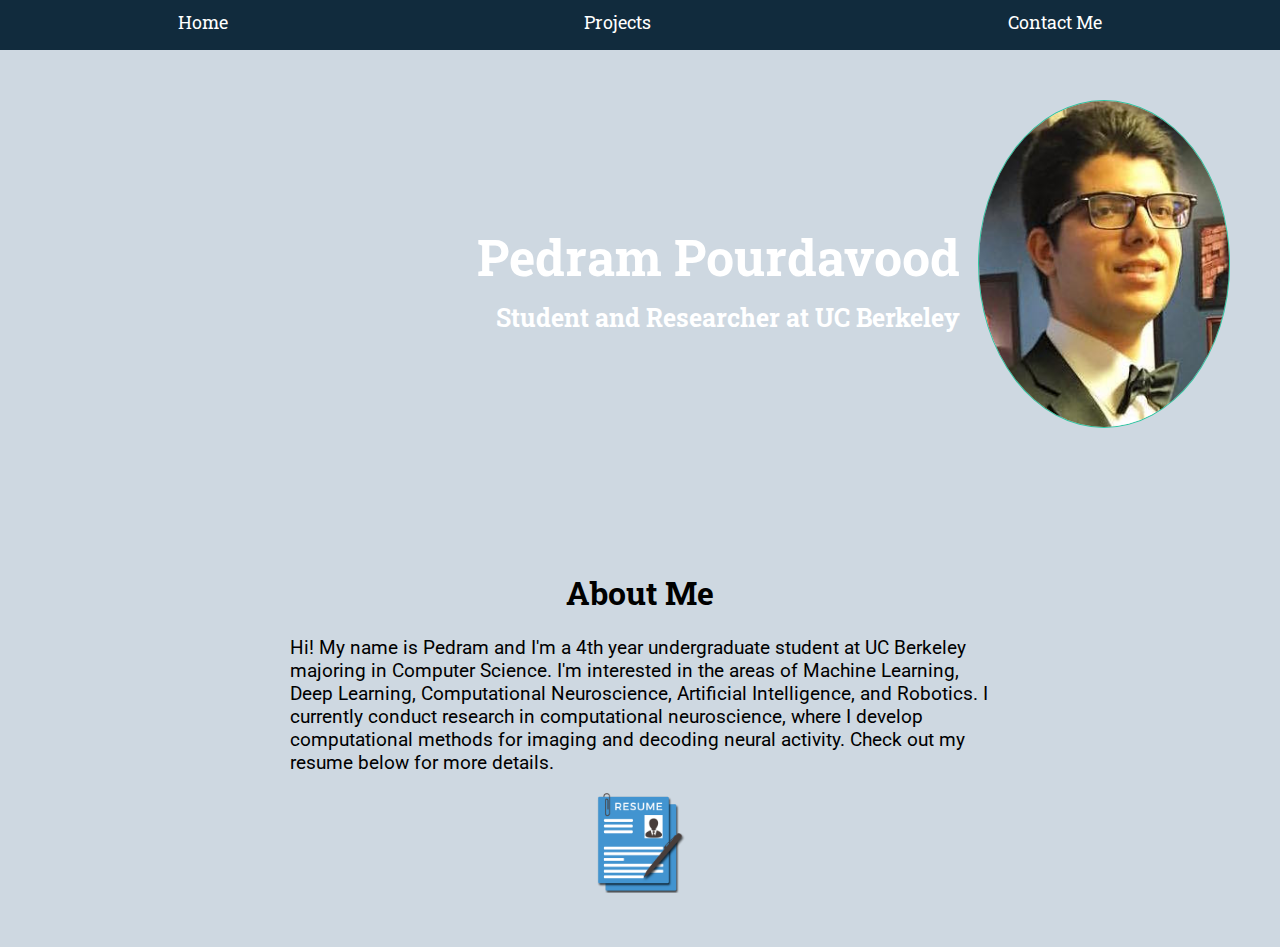
==== index.html @ 180e0344 "initial commit" ====
<!DOCTYPE html>
<html>
	<head>
		<link rel="stylesheet" type="text/css" href="assets/css/home_style.css">
		<meta name="viewport" content="width=device-width, initial-scale=1.0">
		<meta charset="utf-8">
		<link href="https://fonts.googleapis.com/css?family=Roboto|Roboto+Slab&display=swap" rel="stylesheet">
	</head>
	<body>

	<header>
		<a class="nav-element" href="index.html">Home</a>
		<a class="nav-element" href="projects.html">Projects</a>
		<a class="nav-element" href="contact-me.html">Contact Me</a>
	</header>

	<div class="image-banner">
		<img id="profile_pic" src="assets/images/profile3.jpg">
		<h1 class="name"> Pedram Pourdavood </h1>
		<h2 id="title"> Student and Researcher at UC Berkeley </h2>
	</div>

	<div class="content">
		<h1>About Me</h1>
		<p> Hi! My name is Pedram and I'm a 4th year undergraduate student at UC Berkeley majoring in Computer Science.
			I'm interested in the areas of Machine Learning, Deep Learning, Computational Neuroscience, Artificial Intelligence,
			and Robotics. I currently conduct research in computational neuroscience, where I develop computational methods
			for imaging and decoding neural activity. Check out my resume below for more details. </p>
		<a href="resume.pdf" target="_blank"><img class="resume" src="assets/images/resume_icon.png"></a>
	</div>

	</body>
</html>
---- assets/css/home_style.css ----
body {
    margin: 0;
    padding: 0;
    background-color: #ced8e1;
}

header {
    width: 100%;
    height: 50px;
    background: #112b3d;
    position: fixed;
    display: flex;
    flex-direction: row;
    justify-content: space-around;
    z-index: 1;
}

.nav-element {
    padding: 10px;
    color: white;
    font-size: 18px;
    cursor: pointer;
    text-decoration: none;
    font-family: 'Roboto Slab', serif;
}

.nav-element:hover {
    color: #2cc7a0;
}

.image-banner{
    background-image: url('../images/banner.jpg');
    background-size: cover;
    width: 100%;
    height: 550px;
}

.content{
    width: 700px;
    margin-right: auto;
    margin-left: auto;
    text-align: center;
    margin-bottom: 50px;
}

.content p {
    font-family: 'Roboto', sans-serif;
    font-size: 19px;
    text-align: left;
}

.content h1 {
    font-family: 'Roboto Slab', serif;
}

#profile_pic {
    width: 250px;
    position: absolute;
    top: 100px;
    right: 50px;
    z-index: 0;
    border-radius: 50%;
    overflow: hidden;
    border: 1px solid #2cc7a0;
}

#profile_pic:hover {
    border: 2px solid #2cc7a0;
}

.name {
    position: absolute;
    font-size: 50px;
    color: white;
    /*color: #49515a;*/
    /*color: #ced8e1;*/
    top: 190px;
    right: 320px;
    font-family: 'Roboto Slab', serif;
}

#title {
    position: absolute;
    font-size: 25px;
    /*color: #2cc7a0;*/
    color: white;
    top: 280px;
    right: 320px;
    font-family: 'Roboto Slab', serif;
}

.resume {
    height: 100px;
}


.project-banner {
    background-image: url('../images/project_banner.jpg');
    background-size: cover;
    width: 100%;
    height: 550px;
    /*padding-bottom: 10px;*/
    margin-bottom: 50px;
}

.project-label {
    position: absolute;
    font-size: 50px;
    /*color: white;*/
    color: #49515a;
    /*color: #ced8e1;*/
    /*color: #2cc7a0;*/
    top: 190px;
    right: 320px;
    font-family: 'Roboto Slab', serif;
}

.carousel-image {
    width: 600px;
    height: 400px;
    /*z-index: 1;*/
}


#carousel {
    width: 600px;
    height: 580px;
    position: relative;
    border: 3px solid black;
    overflow: hidden;
    margin-right: auto;
    margin-left: auto;
    text-align: center;
    margin-bottom: 20px;
}

#carousel-image-row {
    display: flex;
    flex-direction: row;

    position: absolute;
    left: 0;

    transition: 0.5s left;

}

.image1 {
    height: 100%;
    width: 600px;
}

.image2 {
    height: 100%;
    width: 400px;
}

.image3 {
    height: 100%;
    width: 600px;
}


.hidden {
    visibility: hidden;
}


#carousel-controls {
    position: absolute;
    top: 50%;
    transform: translateY(-50%);

    width: 100%;
    display: flex;
    justify-content: space-between;

    z-index: 1;
    border: none;
    background-color: transparent;

    opacity: 0.7;
}

#carousel-controls:hover {
    opacity: 1;

}

#button-next,
#button-previous {
    background: none;
    border: none;
    cursor: pointer;
    outline: none;
}

.arrow-image {
    width: 24px;
    height: 24px;
    border: none;
    background: none;
    border-radius: 50%;
    overflow: hidden;
}

.project-title {
    /*color: #2cc7a0;*/
    color: #112b3d;
    text-decoration: none;
}

.project-title:hover {
    color: #2cc7a0;
}

.project-desc {
    font-size: 19px;
    font-style: italic;
    padding: 5px;
}




.contact-banner {
    background-image: url('../images/banner3.jpg');
    background-size: cover;
    width: 100%;
    height: 200px;
    position: relative;
}

.contact-label {
    position: absolute;
    top: 50%;
    left: 50%;
    transform: translate(-50%, -50%);
    font-size: 50px;
    color: black;
    /*color: white;*/
    /*color: #49515a;*/
    /*color: #ced8e1;*/
    /*color: #2cc7a0;*/
    /*top: 190px;*/
    /*right: 320px;*/
    font-family: 'Roboto Slab', serif;
}

input[type=text], select {
    width: 100%;
    padding: 12px 20px;
    margin: 8px 0;
    display: inline-block;
    border: 1px solid #ccc;
    border-radius: 4px;
    box-sizing: border-box;
}

input[type=submit] {
    width: 100%;
    background-color: #4CAF50;
    /*background: #2cc7a0;*/
    color: white;
    padding: 14px 20px;
    margin: 8px 0;
    border: none;
    border-radius: 4px;
    cursor: pointer;
}

.message-input {
    width: 100%;
    height: 200px;
    padding: 12px 20px;
    margin: 8px 0;
    display: inline-block;
    border: 1px solid #ccc;
    border-radius: 4px;
    /*box-sizing: border-box;*/
}

input[type=submit]:hover {
    /*background-color: #45a049;*/
    background-color: #2cc7a0;
}

.contact-form {
    border-radius: 5px;
    background-color: #f2f2f2;
    padding: 20px;
    /*margin-top: 20px;*/
}

.contacts {
    margin-top: 20px;
    margin-bottom: 20px;
    display: flex;
    flex-direction: row;
    /*justify-content: space-between;*/
    justify-content: space-around;
}

.contacts img {
    border-radius: 50%;
    overflow: hidden;
    width: 80px;
    height: 80px;
    background: transparent;
    opacity: 0.6;
}

.contacts img:hover {
    cursor: pointer;
    opacity: 1;
}



/*.nav-element a {*/
    /*color: white;*/
    /*font-size: 18px;*/
    /*text-decoration: none;*/
    /*cursor: pointer;*/
    /*font-family: 'Roboto Slab', serif;*/
/*}*/



/*nav ul {*/
    /*list-style-type: none;*/
    /*padding-inline-start: 0;*/
    /*margin-block-start: 0;*/
    /*margin-block-end: 0;*/

/*}*/

/*nav {*/
    /*display: inline-block;*/
    /*float: right;*/
/*}*/

/*nav li {*/
    /*display: inline-block;*/
    /*margin-left: 50px;*/
    /*padding-right: 0px;*/
    /*line-height: 27px;*/
/*}*/

/*nav a {*/
    /*color: white;*/
    /*font-size: 18px;*/
    /*text-decoration: none;*/
    /*cursor: pointer;*/
    /*font-family: 'Roboto Slab', serif;*/
/*}*/

/*nav a:visited {*/
    /*color: white;*/
    /*font-size: 18px;*/
    /*text-decoration: none;*/
    /*cursor: pointer;*/
/*}*/

/*nav a:hover {*/
    /*color: #2cc7a0;*/
/*}*/





/*.body-image {*/
    /*display: flex;*/
    /*flex-direction: column;*/
    /*font-family: 'Roboto Slab', serif;*/
    /*width: 100%;*/
/*}*/

/*.body-image img {*/
    /*width: 100%;*/
    /*opacity: 1.0;*/
    /*margin-bottom: 20px;*/
    /*border:5px solid black;*/
/*}*/

/*.body-image img:hover {*/
    /*opacity: 0.8;*/
/*}*/
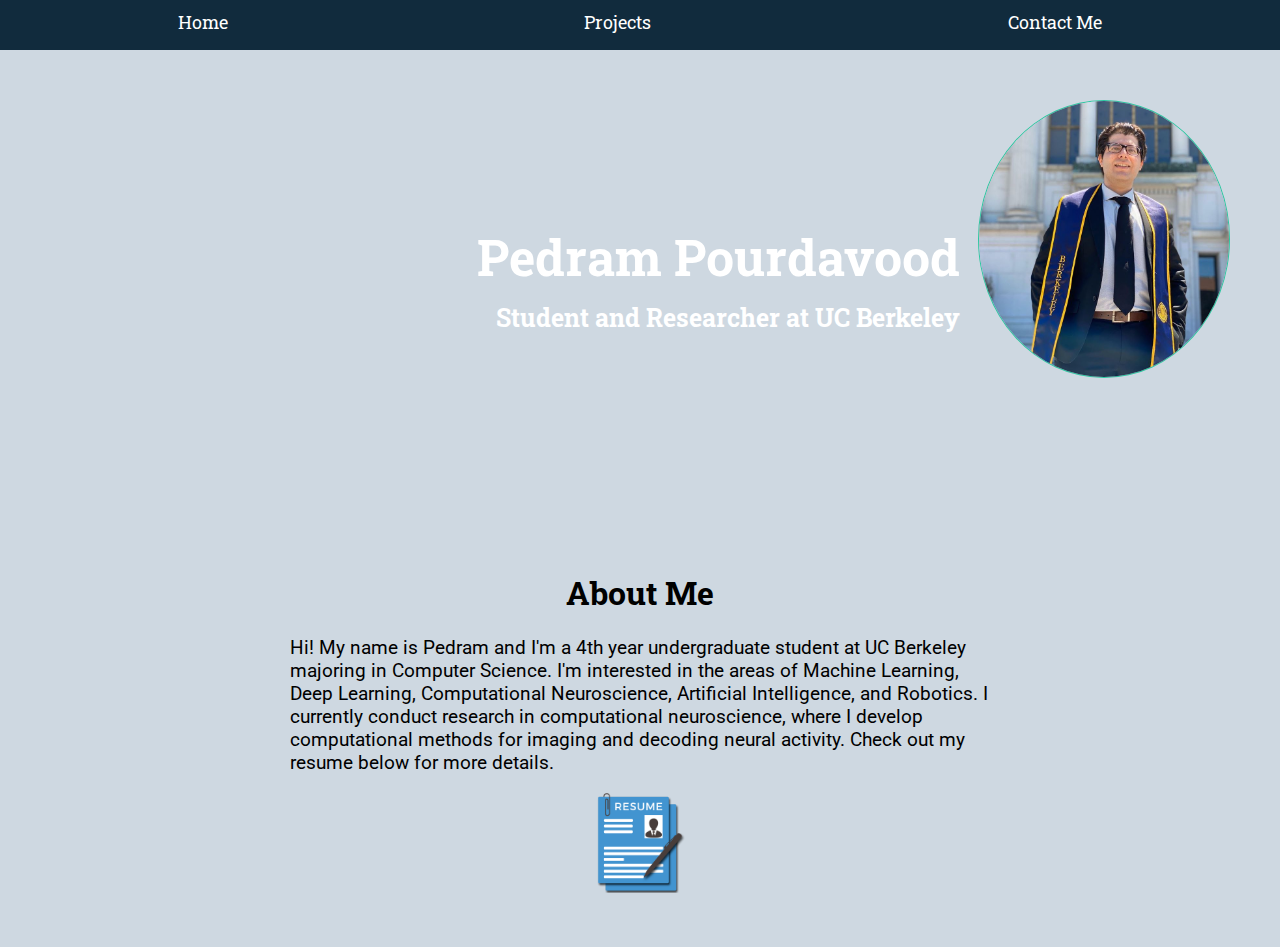
==== commit 59c9256f: "update resume" ====
--- a/index.html
+++ b/index.html
@@ -26,7 +26,7 @@
 			I'm interested in the areas of Machine Learning, Deep Learning, Computational Neuroscience, Artificial Intelligence,
 			and Robotics. I currently conduct research in computational neuroscience, where I develop computational methods
 			for imaging and decoding neural activity. Check out my resume below for more details. </p>
-		<a href="resume.pdf" target="_blank"><img class="resume" src="assets/images/resume_icon.png"></a>
+		<a href="https://drive.google.com/file/d/13RJfDSAa5wgwLzETbxI2rptN57o4WM3t/view?usp=sharing" target="_blank"><img class="resume" src="assets/images/resume_icon.png"></a>
 	</div>
 
 	</body>
